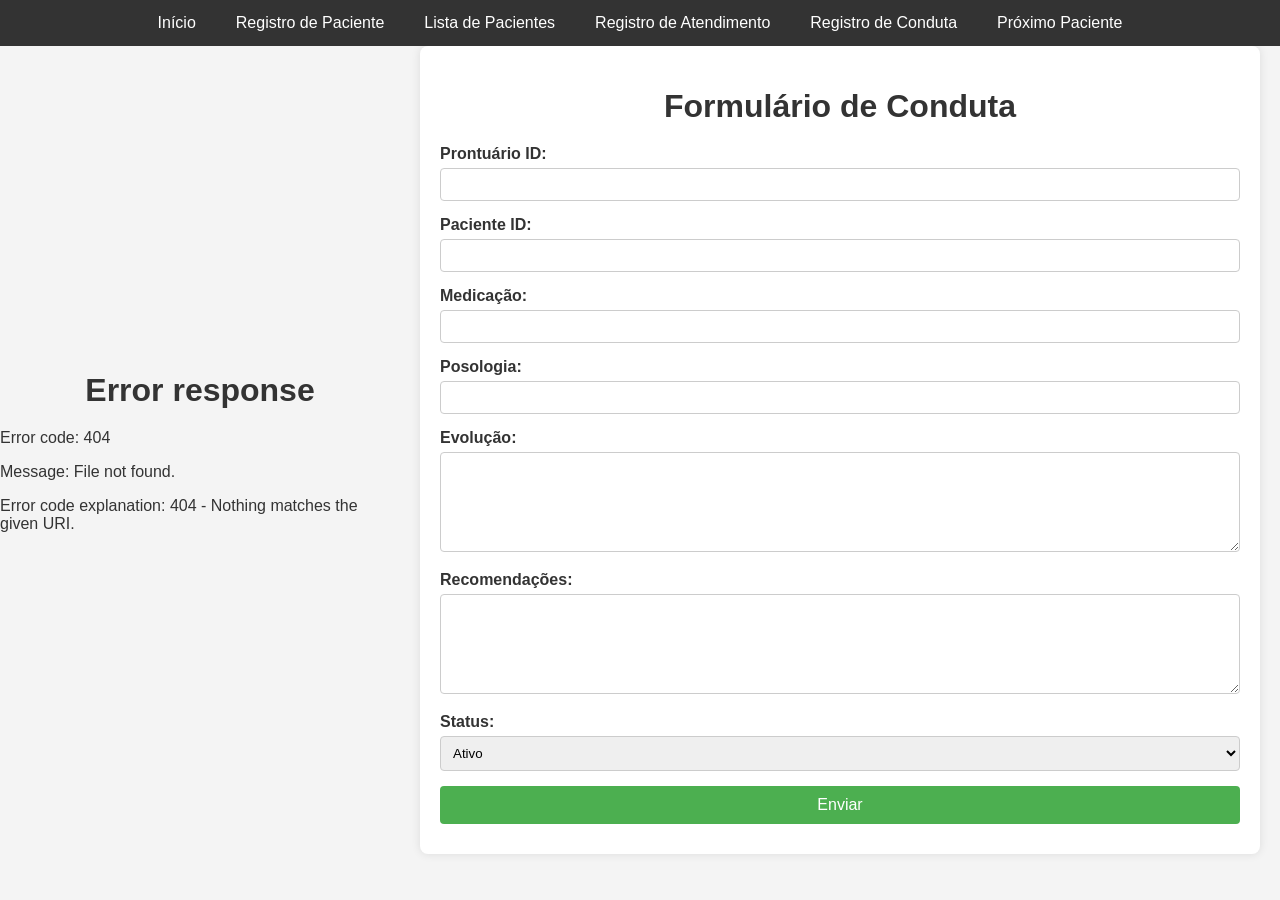
==== pages/cadastroConduta.html @ 5787e35c "ajustes" ====
<!DOCTYPE html>
<html lang="pt-BR">
<head>
    <meta charset="UTF-8">
    <meta name="viewport" content="width=device-width, initial-scale=1.0">
    <title>Formulário de Conduta</title>
    <link rel="stylesheet" href="../assets/css/main.css">
</head>
<body>
    <!-- Incluir a navbar -->
    <div id="navbar-placeholder"></div>

    <script>
        // Carregar o conteúdo do nav.html no placeholder
        fetch('nav.html')
            .then(response => response.text())
            .then(data => {
                document.getElementById('navbar-placeholder').innerHTML = data;
            });
    </script>
    <script src="../assets/js/nav.js"></script>
    <div class="container">
        <h1>Formulário de Conduta</h1>
        <form id="condutaForm">
            <div class="form-group">
                <label for="prontuarioId">Prontuário ID:</label>
                <input type="number" id="prontuarioId" name="prontuarioId" required>
            </div>
            <div class="form-group">
                <label for="pacienteId">Paciente ID:</label>
                <input type="number" id="pacienteId" name="pacienteId" required>
            </div>
            <div class="form-group">
                <label for="medicacao">Medicação:</label>
                <input type="text" id="medicacao" name="medicacao" required>
            </div>
            <div class="form-group">
                <label for="posologia">Posologia:</label>
                <input type="text" id="posologia" name="posologia" required>
            </div>
            <div class="form-group">
                <label for="evolucao">Evolução:</label>
                <textarea id="evolucao" name="evolucao" required></textarea>
            </div>
            <div class="form-group">
                <label for="recomendacoes">Recomendações:</label>
                <textarea id="recomendacoes" name="recomendacoes" required></textarea>  
            </div>
            <div class="form-group">
                <label for="status">Status:</label>
                <select id="status" name="status" required>
                    <option value="ativo">Ativo</option>
                    <option value="inativo">Inativo</option>
                </select>
            </div>
            <button type="submit">Enviar</button>
        </form>
    </div>
    <script src="../assets/js/main.js"></script>
</body>
</html>
---- assets/css/main.css ----
body {
    font-family: Arial, sans-serif;
    background-color: #f2f2f2;
    margin: 0;
    padding: 0;
    display: flex;
    justify-content: center;
    align-items: center;
    height: 100vh;
}

.container {
    background-color: #fff;
    padding: 20px;
    border-radius: 8px;
    box-shadow: 0 0 10px rgba(0, 0, 0, 0.1);
    width: 100%;
    max-width: 400px;
}

h1 {
    text-align: center;
    margin-bottom: 20px;
}

.form-group {
    margin-bottom: 15px;
}

.form-group label {
    display: block;
    margin-bottom: 5px;
    font-weight: bold;
}

.form-group input,
.form-group select,
.form-group textarea {
    width: 100%;
    padding: 8px;
    box-sizing: border-box;
    border: 1px solid #ccc;
    border-radius: 4px;
}

.form-group textarea {
    resize: vertical;
    height: 100px;
}

.form-group button {
    width: 100%;
    padding: 10px;
    background-color: #4CAF50;
    color: white;
    border: none;
    border-radius: 4px;
    cursor: pointer;
    font-size: 16px;
}

.form-group button:hover {
    background-color: #45a049;
}

body {
    font-family: Arial, sans-serif;
    background-color: #f2f2f2;
    margin: 0;
    padding: 0;
    display: flex;
    justify-content: center;
    align-items: center;
    min-height: 100vh;
}

.container {
    background-color: #fff;
    padding: 20px;
    border-radius: 8px;
    box-shadow: 0 0 10px rgba(0, 0, 0, 0.1);
    width: 100%;
    max-width: 800px;
    margin: 20px;
}

h1 {
    text-align: center;
    margin-bottom: 20px;
}

button {
    display: block;
    width: 100%;
    padding: 10px;
    background-color: #4CAF50;
    color: white;
    border: none;
    border-radius: 4px;
    cursor: pointer;
    font-size: 16px;
    margin-bottom: 10px;
}

button:hover {
    background-color: #45a049;
}

table {
    width: 100%;
    border-collapse: collapse;
    margin-bottom: 20px;
}

table, th, td {
    border: 1px solid #ddd;
}

th, td {
    padding: 8px;
    text-align: left;
}

th {
    background-color: #f2f2f2;
}
/* Estilos para a navbar */
.navbar {
    width: 100%;
    background-color: #4CAF50;
    overflow: hidden;
    position: fixed;
    top: 0;
    left: 0;
    z-index: 1000;
}

.navbar-list {
    list-style-type: none;
    margin: 0;
    padding: 0;
    display: flex;
    justify-content: center;
}

.navbar-item {
    margin: 0;
}

.navbar-link {
    display: block;
    color: white;
    text-align: center;
    padding: 14px 20px;
    text-decoration: none;
}

.navbar-link:hover {
    background-color: #575757;
}
/* Estilos básicos para o corpo */
body {
    font-family: Arial, sans-serif;
    background-color: #f2f2f2;
    margin: 0;
    padding: 0;
    display: flex;
    justify-content: center;
    align-items: center;
    min-height: 100vh;
}

/* Estilos para o container */
.container {
    background-color: #fff;
    padding: 20px;
    border-radius: 8px;
    box-shadow: 0 0 10px rgba(0, 0, 0, 0.1);
    width: 100%;
    max-width: 800px;
    margin: 20px;
}

/* Estilos para o título */
h1 {
    text-align: center;
    margin-bottom: 20px;
}

/* Estilos para botões */
button {
    display: block;
    width: 100%;
    padding: 10px;
    background-color: #4CAF50;
    color: white;
    border: none;
    border-radius: 4px;
    cursor: pointer;
    font-size: 16px;
    margin-bottom: 10px;
}

button:hover {
    background-color: #45a049;
}

/* Estilos para tabelas */
table {
    width: 100%;
    border-collapse: collapse;
    margin-bottom: 20px;
}

table, th, td {
    border: 1px solid #ddd;
}

th, td {
    padding: 8px;
    text-align: left;
}

th {
    background-color: #f2f2f2;
}

/* Estilos para a navbar */
.navbar {
    width: 100%;
    background-color: #333;
    overflow: hidden;
    position: fixed;
    top: 0;
    left: 0;
    z-index: 1000;
}

.navbar-list {
    list-style-type: none;
    margin: 0;
    padding: 0;
    display: flex;
    justify-content: center;
}

.navbar-item {
    margin: 0;
}

.navbar-link {
    display: block;
    color: white;
    text-align: center;
    padding: 14px 20px;
    text-decoration: none;
}

.navbar-link:hover {
    background-color: #575757;
}

/* Adicionar padding-top para evitar que o conteúdo fique escondido atrás da navbar */
body {
    padding-top: 50px; /* Ajuste conforme a altura da sua navbar */
}
/* Estilos para o botão de atualização */
.btn-atualizar {
    display: block;
    width: 100%;
    padding: 10px;
    background-color: #007bff;
    color: white;
    border: none;
    border-radius: 4px;
    cursor: pointer;
    font-size: 16px;
    margin-top: 20px; /* Adiciona um espaço acima do botão */
}

.btn-atualizar:hover {
    background-color: #0056b3;
}

/* Estilos globais */
body {
    font-family: Arial, sans-serif;
    margin: 0;
    padding: 0;
    background-color: #f4f4f4;
    color: #333;
}

/* Cabeçalho */
header {
    background-color: #4CAF50;
    color: white;
    padding: 1rem 0;
    text-align: center;
}

/* Navegação */
.navbar {
    background-color: #333;
    overflow: hidden;
}

.navbar-list {
    list-style-type: none;
    margin: 0;
    padding: 0;
    display: flex;
    justify-content: center;
}

.navbar-item {
    margin: 0;
}

.navbar-link {
    display: block;
    color: white;
    text-align: center;
    padding: 14px 20px;
    text-decoration: none;
}

.navbar-link:hover {
    background-color: #ddd;
    color: black;
}

/* Seção principal */
main {
    padding: 20px;
    text-align: center;
}

main h2 {
    color: #4CAF50;
}

main ul {
    list-style-type: none;
    padding: 0;
}

main ul li {
    background: #fff;
    margin: 10px 0;
    padding: 10px;
    border: 1px solid #ddd;
    border-radius: 5px;
}

/* Rodapé */
footer {
    background-color: #333;
    color: white;
    text-align: center;
    padding: 10px 0;
    position: fixed;
    width: 100%;
    bottom: 0;
}
/* Estilização dos ícones sociais no rodapé */
.social-icons {
    margin-top: 10px;
}

.social-icon {
    color: white;
    margin: 0 10px;
    text-decoration: none;
    font-size: 1.5rem;
}

.social-icon:hover {
    color: #4CAF50;
}
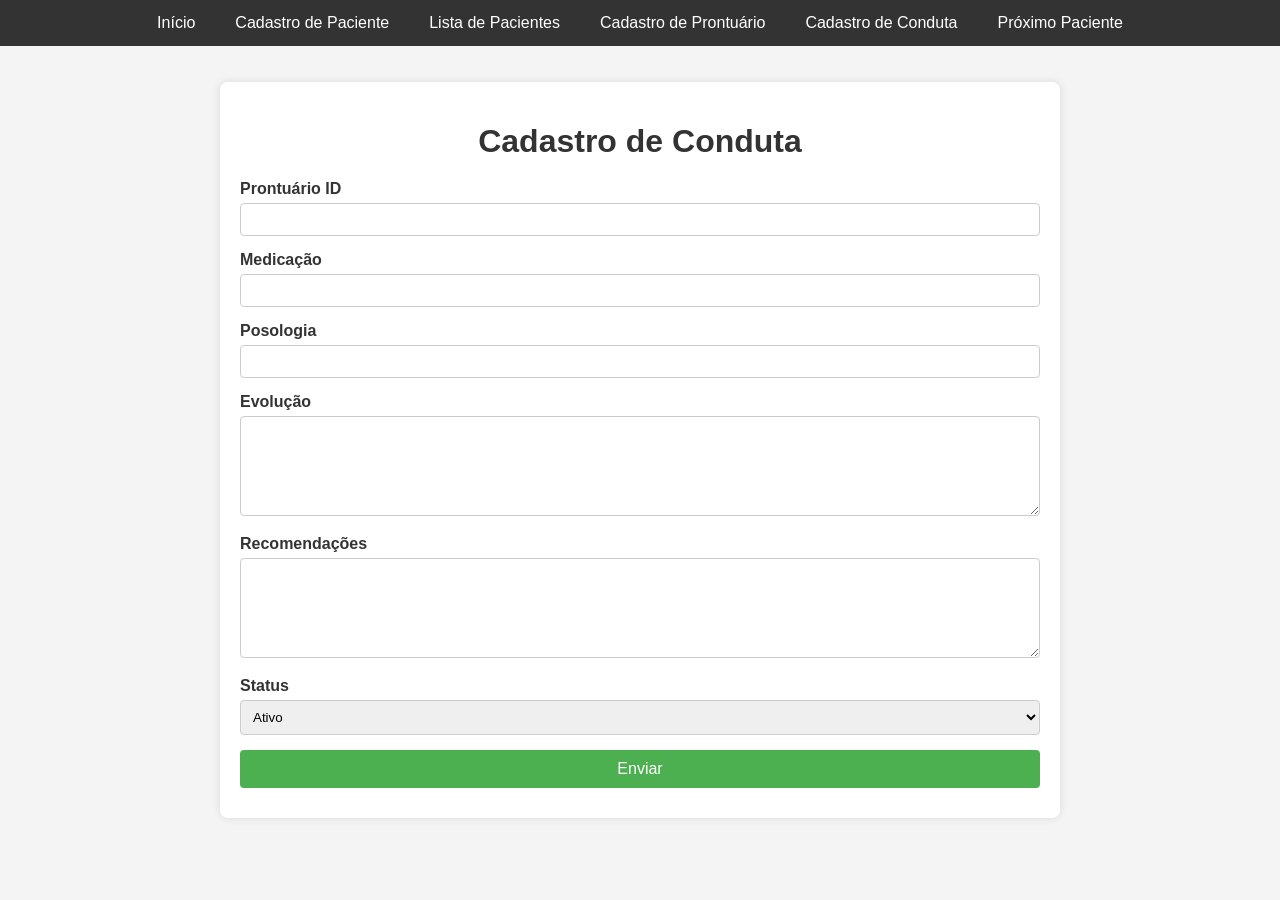
==== commit ed653d3c: "Correçoes" ====
--- a/pages/cadastroConduta.html
+++ b/pages/cadastroConduta.html
@@ -1,53 +1,39 @@
 <!DOCTYPE html>
-<html lang="pt-BR">
+<html lang="pt-br">
 <head>
     <meta charset="UTF-8">
     <meta name="viewport" content="width=device-width, initial-scale=1.0">
-    <title>Formulário de Conduta</title>
+    <title>Cadastro de Conduta</title>
     <link rel="stylesheet" href="../assets/css/main.css">
+    <link rel="icon" href="../assets/images/medtech-favicon.png" type="image/x-icon">
 </head>
 <body>
-    <!-- Incluir a navbar -->
-    <div id="navbar-placeholder"></div>
-
-    <script>
-        // Carregar o conteúdo do nav.html no placeholder
-        fetch('nav.html')
-            .then(response => response.text())
-            .then(data => {
-                document.getElementById('navbar-placeholder').innerHTML = data;
-            });
-    </script>
     <script src="../assets/js/nav.js"></script>
     <div class="container">
-        <h1>Formulário de Conduta</h1>
+        <h1>Cadastro de Conduta</h1>
         <form id="condutaForm">
             <div class="form-group">
-                <label for="prontuarioId">Prontuário ID:</label>
-                <input type="number" id="prontuarioId" name="prontuarioId" required>
+                <label for="prontuarioId">Prontuário ID</label>
+                <input type="text" id="prontuarioId" name="prontuarioId" readonly>
             </div>
             <div class="form-group">
-                <label for="pacienteId">Paciente ID:</label>
-                <input type="number" id="pacienteId" name="pacienteId" required>
-            </div>
-            <div class="form-group">
-                <label for="medicacao">Medicação:</label>
+                <label for="medicacao">Medicação</label>
                 <input type="text" id="medicacao" name="medicacao" required>
             </div>
             <div class="form-group">
-                <label for="posologia">Posologia:</label>
+                <label for="posologia">Posologia</label>
                 <input type="text" id="posologia" name="posologia" required>
             </div>
             <div class="form-group">
-                <label for="evolucao">Evolução:</label>
+                <label for="evolucao">Evolução</label>
                 <textarea id="evolucao" name="evolucao" required></textarea>
             </div>
             <div class="form-group">
-                <label for="recomendacoes">Recomendações:</label>
+                <label for="recomendacoes">Recomendações</label>
                 <textarea id="recomendacoes" name="recomendacoes" required></textarea>  
             </div>
             <div class="form-group">
-                <label for="status">Status:</label>
+                <label for="status">Status</label>
                 <select id="status" name="status" required>
                     <option value="ativo">Ativo</option>
                     <option value="inativo">Inativo</option>
@@ -56,6 +42,51 @@
             <button type="submit">Enviar</button>
         </form>
     </div>
-    <script src="../assets/js/main.js"></script>
+    <script>
+        document.addEventListener('DOMContentLoaded', function() {
+            var urlParams = new URLSearchParams(window.location.search);
+            var prontuarioID = urlParams.get('prontuarioID');
+
+            // Preencher o campo prontuarioId com o ID do prontuário
+            document.getElementById('prontuarioId').value = prontuarioID;
+
+            // Carregar o ID do paciente a partir do prontuário
+            fetch(`http://localhost:5107/api/prontuario/${prontuarioID}`)
+                .then(response => response.json())
+                .then(data => {
+                    document.getElementById('pacienteId').value = data.pacienteId;
+                })
+                .catch(error => console.error('Erro ao buscar prontuário:', error));
+        });
+
+        document.getElementById('condutaForm').addEventListener('submit', function(event) {
+            event.preventDefault();
+            var formData = {
+                prontuarioId: parseInt(document.getElementById('prontuarioId').value),
+                medicacao: document.getElementById('medicacao').value,
+                posologia: document.getElementById('posologia').value,
+                evolucao: document.getElementById('evolucao').value,
+                recomendacoes: document.getElementById('recomendacoes').value,
+                status: document.getElementById('status').value
+            };
+
+            fetch('http://localhost:5107/api/Conduta', {
+                method: 'POST',
+                headers: {
+                    'Content-Type': 'application/json'
+                },
+                body: JSON.stringify(formData)
+            })
+            .then(response => {
+                if (response.ok) {
+                    alert('Conduta registrada com sucesso!');
+                    window.location.href = 'pacientes.html';
+                } else {
+                    alert('Erro ao registrar conduta.');
+                }
+            })
+            .catch(error => console.error('Erro ao registrar conduta:', error));
+        });
+    </script>
 </body>
 </html>
--- a/assets/css/main.css
+++ b/assets/css/main.css
@@ -377,4 +377,25 @@
 
 .social-icon:hover {
     color: #4CAF50;
+}
+
+/* Estilização da imagem do banner */
+.banner-image {
+    width: 100%; /* Ajuste a largura conforme necessário, por exemplo, 100% para ocupar toda a largura do contêiner */
+    max-width: 800px; /* Defina um tamanho máximo para a imagem */
+    height: auto; /* Manter a proporção da imagem */
+    display: block;
+    margin: 20px auto; /* Centralizar a imagem horizontalmente */
+}
+
+.btn-excluir {
+    background-color: red;
+    color: white;
+    border: none;
+    padding: 10px 20px;
+    cursor: pointer;
+}
+
+.btn-excluir:hover {
+    background-color: darkred;
 }
